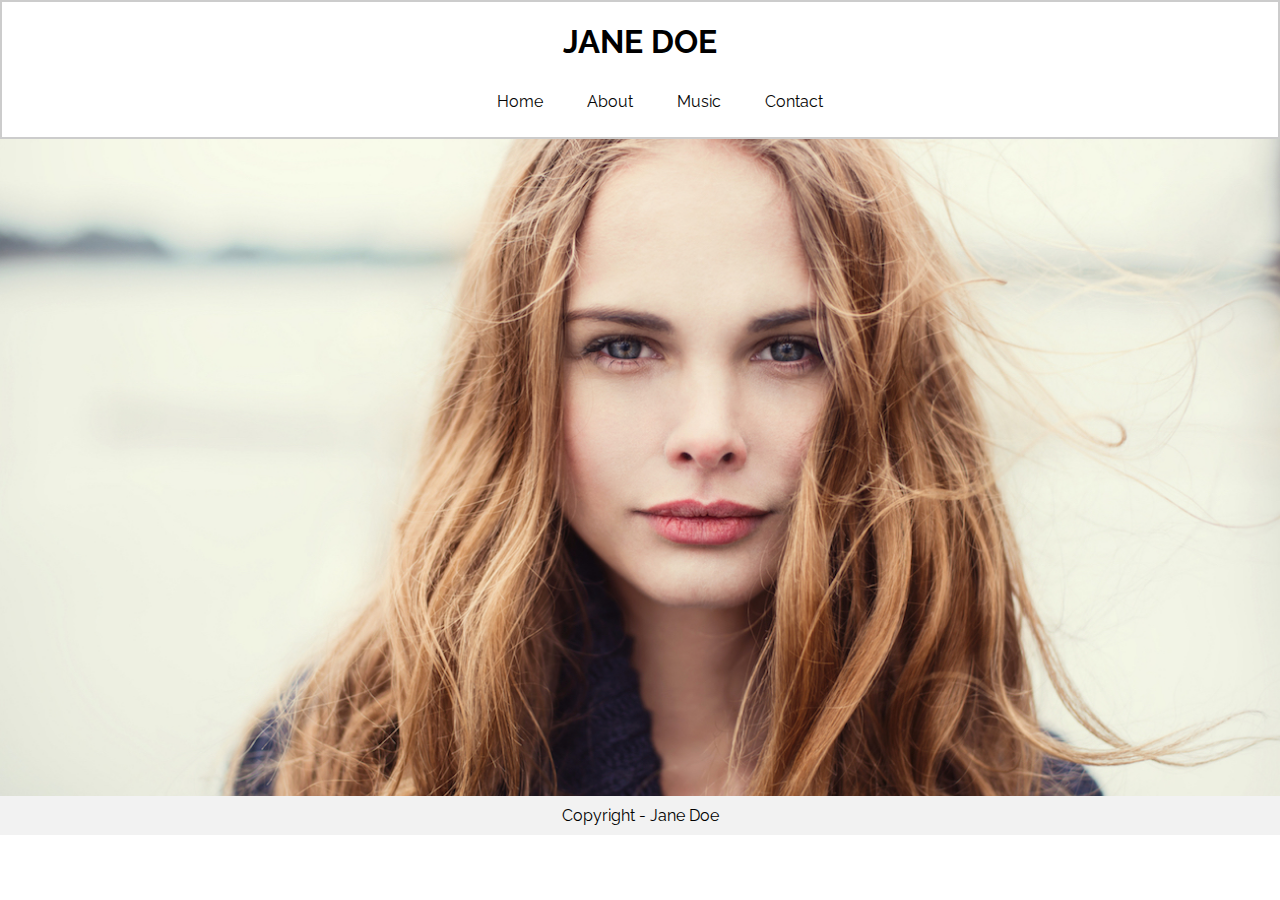
==== index.html @ 51a13f3b "Commit" ====
<!DOCTYPE html>
<html lang="en">
<head>
    <meta charset="UTF-8">
    <meta name="viewport" content="width=device-width, initial-scale=1.0">
    <title>Jane Doe - Home</title>
    <link rel="stylesheet" href="css/style.css">
</head>
<body>
    <header>
        <h1>Jane Doe</h1>

        <nav>
            <ul>
                <li><a href="index.html">Home</a></li>
                <li><a href="about.html">About</a></li>
                <li><a href="music.html">Music</a></li>
                <li><a href="contact.html">Contact</a></li>
            </ul>
        </nav>

    </header>

    <main id="banner">
        <!-- <img src="img/jane.jpg" alt="foto da jane"> -->
    </main>

    <footer>
        <p>Copyright - Jane Doe</p>
    </footer>
    
</body>
</html>
---- css/style.css ----
@import url('https://fonts.googleapis.com/css?family=Raleway:400,700&display=swap');

body{
    font-family: 'Raleway', sans-serif;
    margin: 0;
    padding: 0;
}

header{
    text-align: center;
    border: 2px solid #ccc;
}

header h1{
    text-transform: uppercase;
}

nav ul{
    list-style: none;
}

nav ul li{
    display: inline-block;
    padding: 10px 20px;
}

nav ul li a{
    text-decoration: none;
    color: rgb(5,5,5);
}

main#banner{
    background-image: url('../img/jane.jpg');
    background-position: center;
    background-repeat: no-repeat;
    background-size: cover;
    width: 100%;
    height: 73vh;
}

footer p{
    padding: 10px;
    margin: 0;
    background-color: #f2f2f2;
    text-align: center;
}

main#about{
    text-align: center;
    padding: 30px;
}

#about cite{
    font-weight: bold;
}

main#contact{
    margin: 90px 180px;
    padding: 0;
}

main#music{
    margin: 80px 180px;
    padding: 0;
}
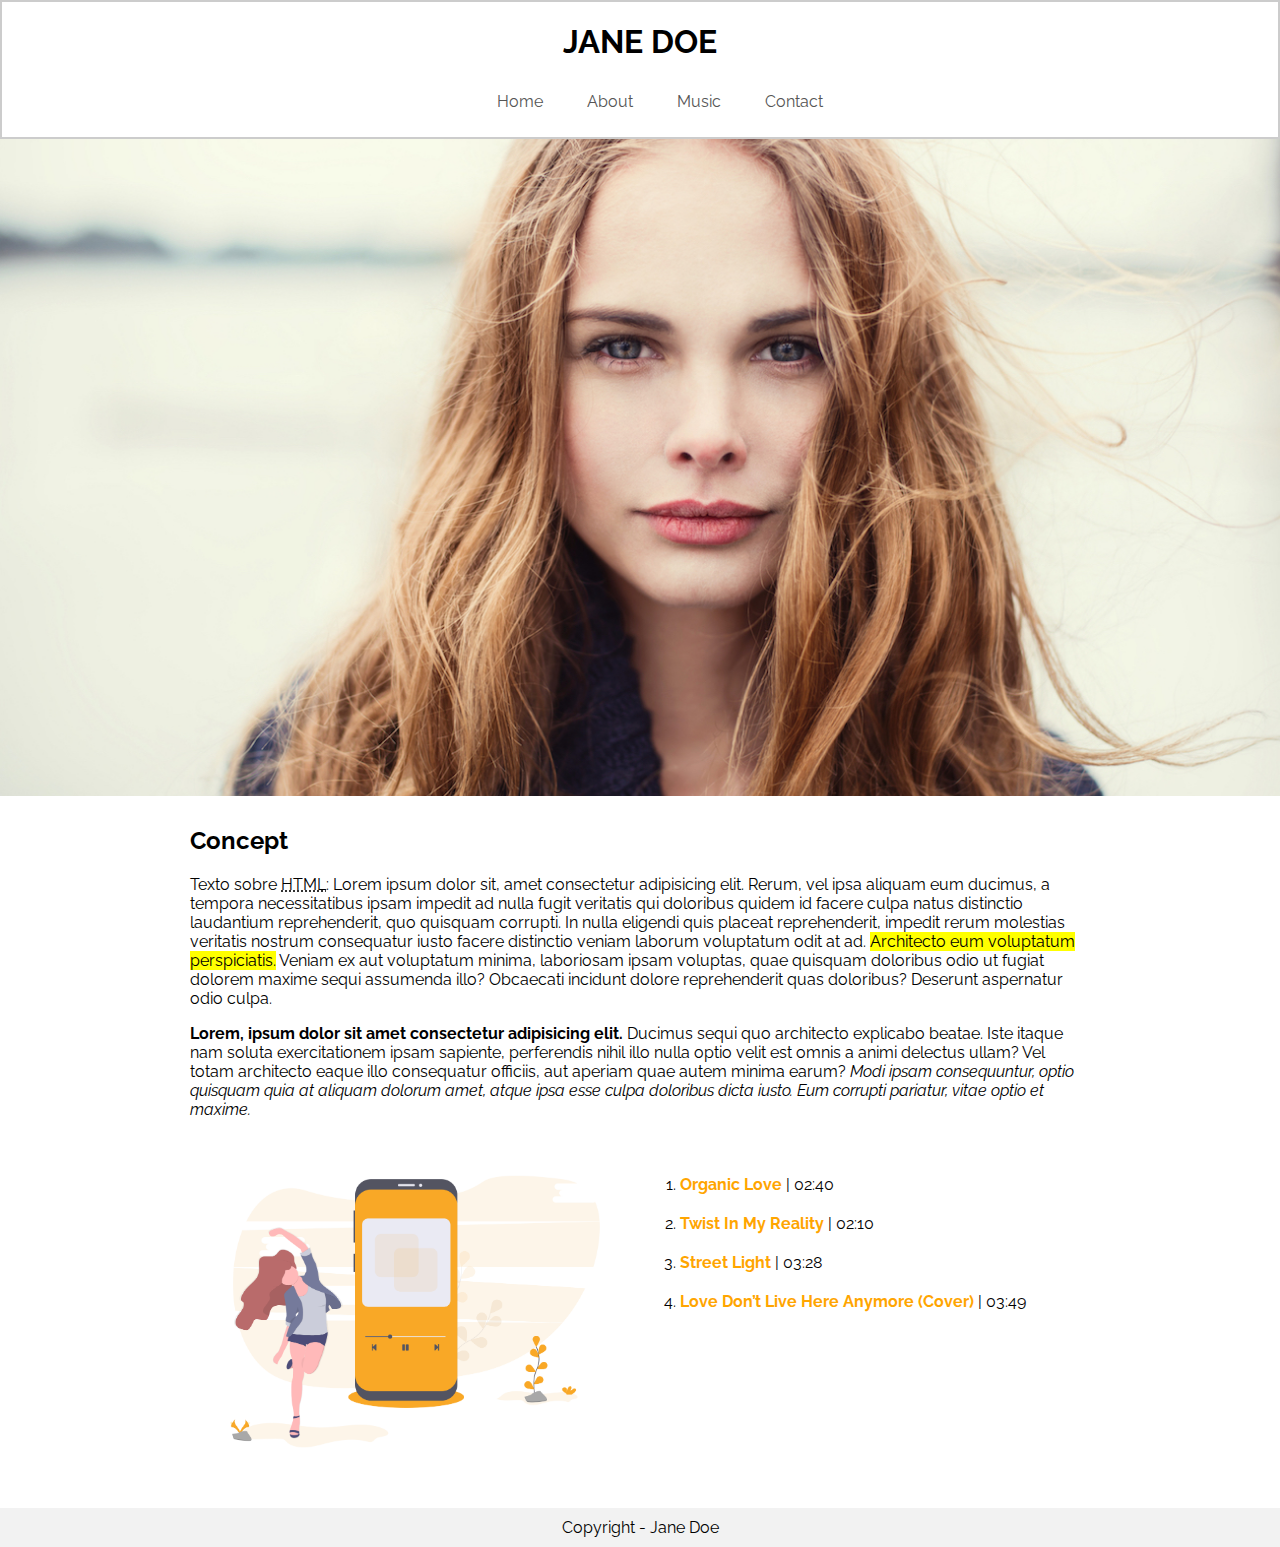
==== commit 756a9685: "Inclusão de novos conteudos nas páginas index e contact." ====
--- a/index.html
+++ b/index.html
@@ -21,8 +21,25 @@
 
     </header>
 
-    <main id="banner">
-        <!-- <img src="img/jane.jpg" alt="foto da jane"> -->
+    <main>
+        <section id="banner"></section>
+        <section id="concept">
+            <h2>Concept</h2>
+            <p>Texto sobre <abbr title="Hypertext Markup Language">HTML</abbr>: Lorem ipsum dolor sit, amet consectetur adipisicing elit. Rerum, vel ipsa aliquam eum ducimus, a tempora necessitatibus ipsam impedit ad nulla fugit veritatis qui doloribus quidem id facere culpa natus distinctio laudantium reprehenderit, quo quisquam corrupti. In nulla eligendi quis placeat reprehenderit, impedit rerum molestias veritatis nostrum consequatur iusto facere distinctio veniam laborum voluptatum odit at ad. <mark>Architecto eum voluptatum perspiciatis.</mark> Veniam ex aut voluptatum minima, laboriosam ipsam voluptas, quae quisquam doloribus odio ut fugiat dolorem maxime sequi assumenda illo? Obcaecati incidunt dolore reprehenderit quas doloribus? Deserunt aspernatur odio culpa.</p>
+            <p><strong>Lorem, ipsum dolor sit amet consectetur adipisicing elit.</strong> Ducimus sequi quo architecto explicabo beatae. Iste itaque nam soluta exercitationem ipsam sapiente, perferendis nihil illo nulla optio velit est omnis a animi delectus ullam? Vel totam architecto eaque illo consequatur officiis, aut aperiam quae autem minima earum? <em>Modi ipsam consequuntur, optio quisquam quia at aliquam dolorum amet, atque ipsa esse culpa doloribus dicta iusto. Eum corrupti pariatur, vitae optio et maxime.</em></p>
+        </section>
+        <section id="songs" class="duas-colunas">
+            <div>
+                <img src="./img/ilustra.png" alt="ilustração de celular"></div>
+            <div>
+                    <ol>
+                            <li><strong>Organic Love</strong> | 02:40</li>
+                            <li><strong>Twist In My Reality</strong> | 02:10</li>
+                            <li><strong>Street Light</strong> | 03:28</li>
+                            <li><strong>Love Don’t Live Here Anymore (Cover)</strong> | 03:49</li>
+                    </ol>
+            </div>
+        </section>
     </main>
 
     <footer>
--- a/css/style.css
+++ b/css/style.css
@@ -1,65 +1,133 @@
 @import url('https://fonts.googleapis.com/css?family=Raleway:400,700&display=swap');
 
-body{
-    font-family: 'Raleway', sans-serif;
-    margin: 0;
-    padding: 0;
+* {
+    box-sizing: border-box;
 }
 
-header{
-    text-align: center;
-    border: 2px solid #ccc;
+body {
+  font-family: 'Raleway', sans-serif;
+  margin: 0;
+  padding: 0;
 }
 
-header h1{
-    text-transform: uppercase;
+header {
+  text-align: center;
+  border: 2px solid #ccc;
 }
 
-nav ul{
-    list-style: none;
+header h1 {
+  text-transform: uppercase;
 }
 
-nav ul li{
-    display: inline-block;
-    padding: 10px 20px;
+ul {
+  list-style: none;
 }
 
-nav ul li a{
-    text-decoration: none;
-    color: rgb(5,5,5);
+ul li {
+  display: inline-block;
+  padding: 10px 20px;
 }
 
-main#banner{
-    background-image: url('../img/jane.jpg');
-    background-position: center;
-    background-repeat: no-repeat;
-    background-size: cover;
-    width: 100%;
-    height: 73vh;
+ul li a {
+  text-decoration: none;
+  color: #555;
 }
 
-footer p{
-    padding: 10px;
-    margin: 0;
-    background-color: #f2f2f2;
-    text-align: center;
+section#banner {
+  background-image: url('../img/jane.jpg');
+  background-position: center;
+  background-repeat: no-repeat;
+  background-size: cover;
+  width: 100%;
+  height: 73vh;
 }
 
-main#about{
-    text-align: center;
-    padding: 30px;
+footer p {
+  padding: 10px;
+  margin: 0;
+  background-color: #f2f2f2;
+  text-align: center;
 }
 
-#about cite{
-    font-weight: bold;
+/* about */
+
+main#about {
+  text-align: center;
 }
 
-main#contact{
-    margin: 90px 180px;
-    padding: 0;
+main#about h2 {
+  font-size: 30px;
 }
 
-main#music{
-    margin: 80px 180px;
-    padding: 0;
+main#about img {
+  width: 450px;
+  margin: 20px auto;
+}
+
+main#about p cite {
+  display: block;
+  font-size: 22px;
+  font-weight: 700;
+  font-style: normal;
+  line-height: 40px;
+}
+
+section#concept,
+section#songs,
+main#contact{
+    width: 900px;
+    margin: 30px auto;
+}
+
+section#songs img{
+    width: 100%;
+}
+
+.duas-colunas{
+    overflow: hidden;
+}
+
+.duas-colunas > div{
+    width: 50%;
+    float: left;
+}
+
+section#songs ol li{
+    padding: 10px 0;
+}
+
+section#songs ol li strong{
+    color: orange;
+}
+
+section#form-mapa iframe{
+    width: 100%;
+    height: 400px;
+}
+
+form input[type="text"],
+form textarea {
+  width: 100%;
+  padding: 5px;
+  margin: 2px 0 10px;
+}
+
+form .form-group {
+  margin: 0 0 10px;
+}
+
+form textarea{
+    resize: none;
+    height: 100px;
+}
+
+form button{
+    border: none;
+    background-color: orange;
+    color: white;
+    padding: 5px 20px; 
+}
+
+.mapa{
+    padding-left: 30px;
 }